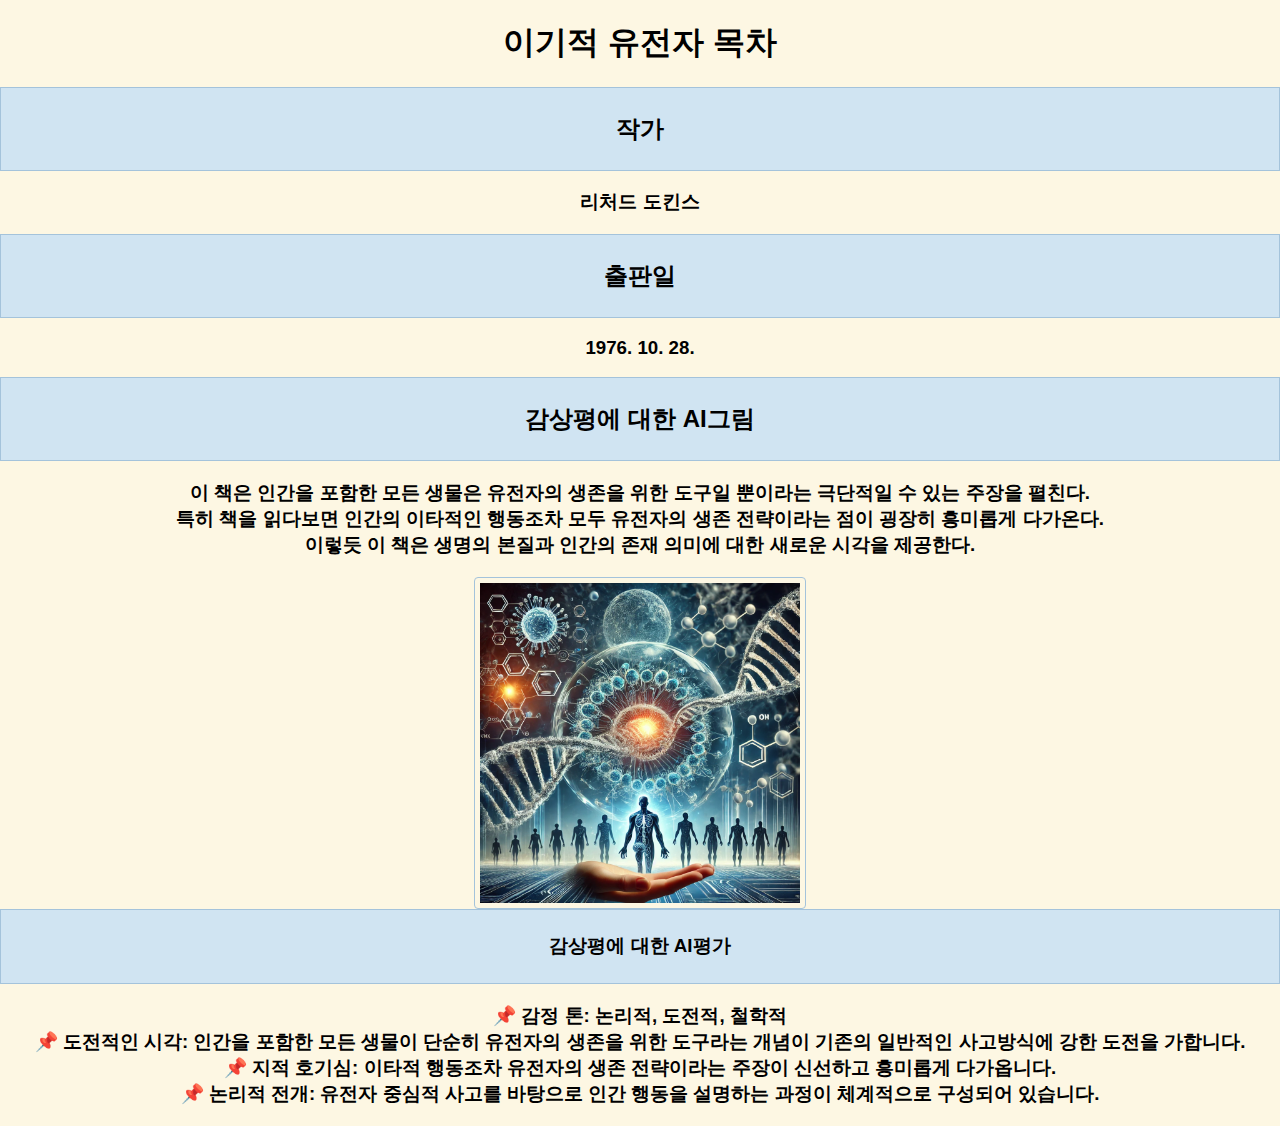
==== selfishgene.html @ 7c1d1bdb "Add files via upload" ====
<!DOCTYPE html>
<html>
<head>
    <title>The Selfish Gene</title>
    <link rel="stylesheet" type="text/css" href="style.css">
</head>
<body>

<h1>
    이기적 유전자
    <a href="index.html" class="button">목차</a>
</h1>

<ul>
    <li><h2>작가</h2></li>
    <h3>리처드 도킨스</h3>
    <li><h2>출판일</h2></li>
    <h3>1976. 10. 28.</h3>
    <li><h2>감상평에 대한 AI그림</h2></li>
    <h3>이 책은 인간을 포함한 모든 생물은 유전자의 생존을 위한 도구일 뿐이라는 극단적일 수 있는 주장을 펼친다.<br>특히 책을 읽다보면 인간의 이타적인 행동조차 모두 유전자의 생존 전략이라는 점이 굉장히 흥미롭게 다가온다.<br>
이렇듯 이 책은 생명의 본질과 인간의 존재 의미에 대한 새로운 시각을 제공한다.<br> 
    </h3>
    <img src="selfishgene.png" alt=이기적 유전자">
    <li><h3>감상평에 대한 AI평가</h3></li>
    <h3>📌 감정 톤: 논리적, 도전적, 철학적<br>
        📌 도전적인 시각: 인간을 포함한 모든 생물이 단순히 유전자의 생존을 위한 도구라는 개념이 기존의 일반적인 사고방식에 강한 도전을 가합니다.<br>
        📌 지적 호기심: 이타적 행동조차 유전자의 생존 전략이라는 주장이 신선하고 흥미롭게 다가옵니다.<br>
        📌 논리적 전개: 유전자 중심적 사고를 바탕으로 인간 행동을 설명하는 과정이 체계적으로 구성되어 있습니다.<br>
    </h3>
</ul>

</body>
</html>
---- style.css ----
body {
    font-family: Arial, sans-serif;
    margin: 0;
    padding: 0;
    background-color: #fdf7e3;
    text-align: center;
}

h1 {
    color: #000;
    text-align: center;
}

h2 {
    color: #000;
    text-align: center;
}

h3 {
    color: #000;
    text-align: center;
}

p {
    font-size: 16px;
    color: #000;
    line-height: 1.2;
    margin: 10px;
    text-align: center;
}

a {
    color: #000;
    text-decoration: none;
    text-align: center;
}

a:hover {
    color: #6b9ac4;
    text-align: center;
}

ul {
    list-style: none;
    padding: 0;
    text-align: left;
}

li {
    background-color: #d0e4f2;
    margin-bottom: 5px;
    padding: 5px;
    border: 1px solid #a4c3db;
    text-align: left;
}

img {
  border: 1px solid #a4c3db;
  border-radius: 4px;
  padding: 5px;
  width: 320px;
  display: block;
  margin: 0 auto;
}

div {
    margin: 20px;
    padding: 20px;
    background-color: #c3d7f2;
    border: 1px solid #a4c3db;
    text-align: center;
}
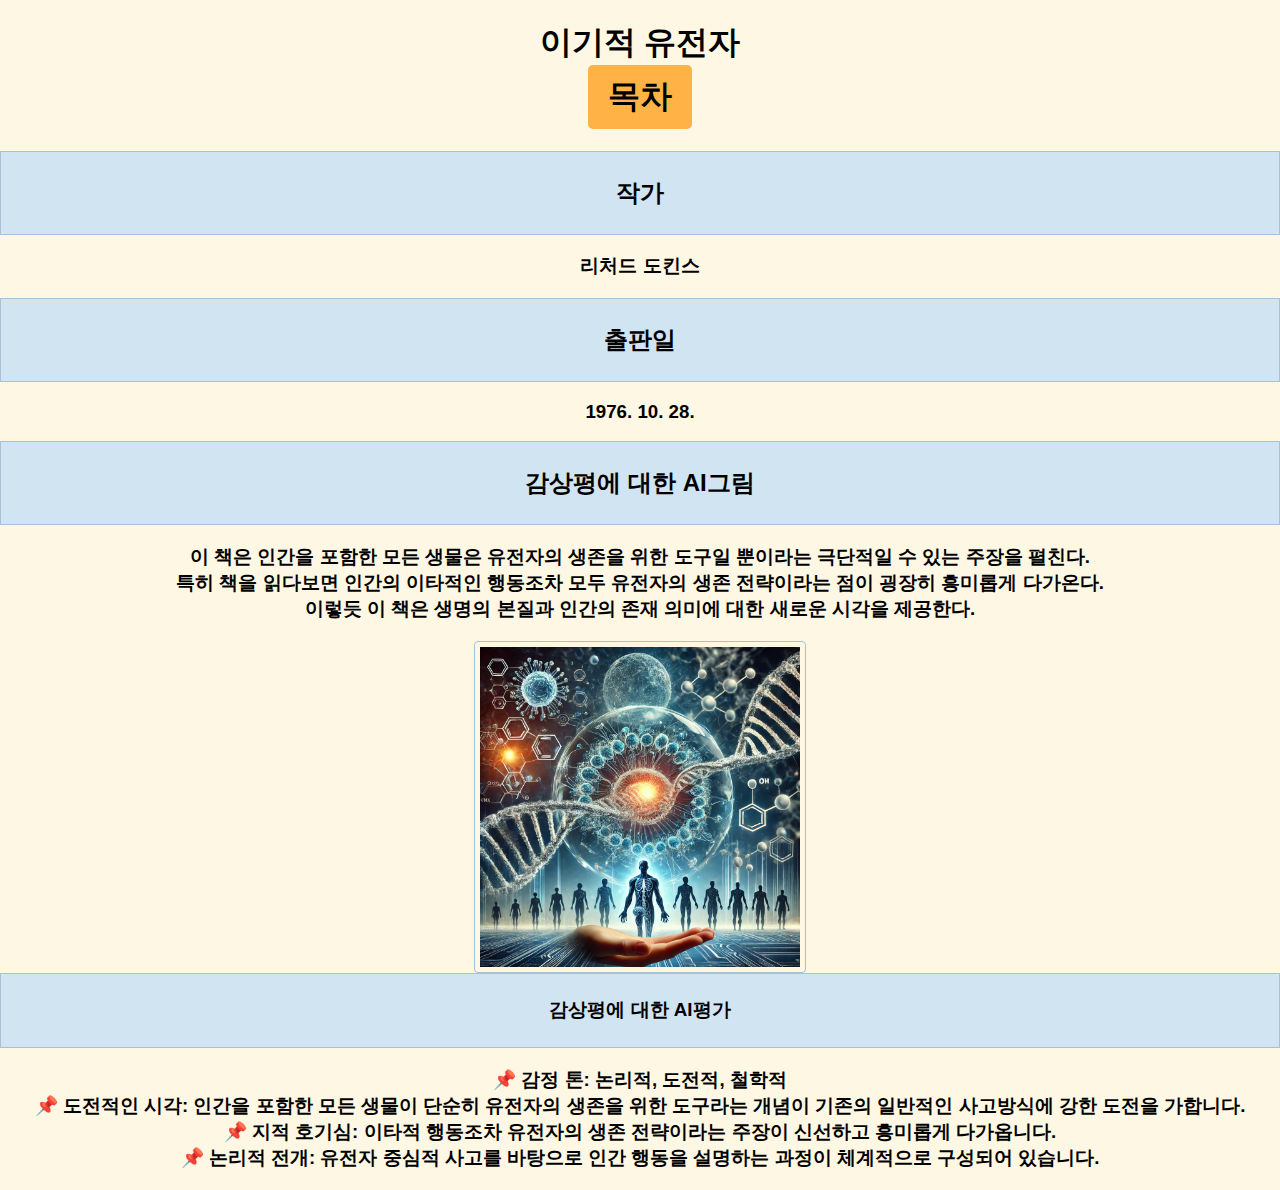
==== commit 6d61a3d5: "Add files via upload" ====
--- a/selfishgene.html
+++ b/selfishgene.html
@@ -8,7 +8,7 @@
 
 <h1>
     이기적 유전자
-    <a href="index.html" class="button">목차</a>
+    <br><a href="index.html" class="button">목차</a>
 </h1>
 
 <ul>
--- a/style.css
+++ b/style.css
@@ -70,3 +70,20 @@
     border: 1px solid #a4c3db;
     text-align: center;
 }
+
+.button {
+    display: inline-block;
+    padding: 10px 20px;
+    background-color: #ffb347;
+    color: #000;
+    text-align: center;
+    border: none;
+    border-radius: 5px;
+    text-decoration: none;
+    font-weight: bold;
+    cursor: pointer;
+}
+
+.button:hover {
+    background-color: #ff9f1c;
+}
